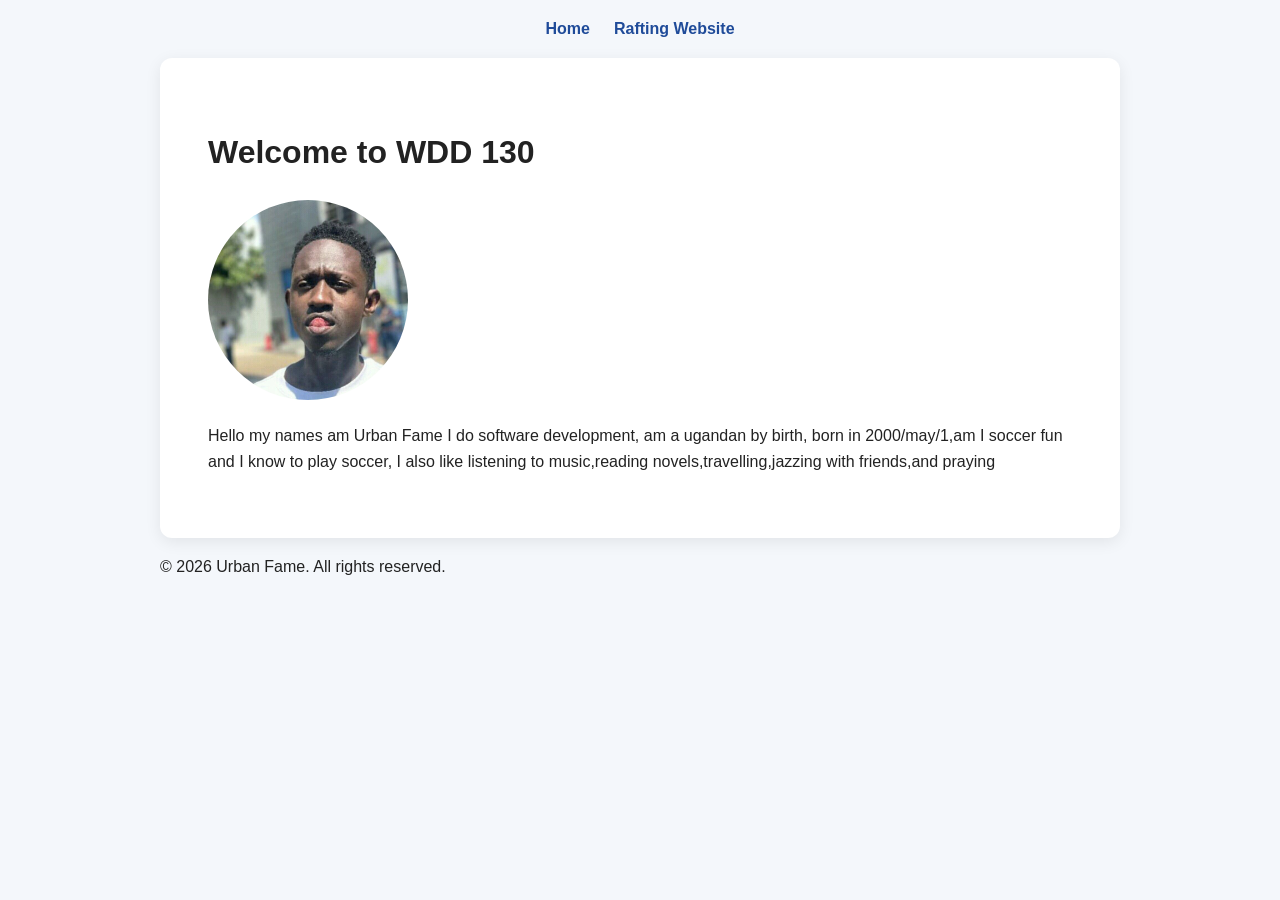
==== index.html @ 88afa838 "fixes" ====
<!DOCTYPE html>
<html lang="en">

<head>
    <meta charset="UTF-8">
    <meta name="viewport" content="width=device-width, initial-scale=1.0">
    <title> Urban Fame | WDD 130 </title>
    <meta name="description" content="Urban Fame website talks about the WDD130 course">
    <meta name="author" content="Urban Fame">

    <link rel="stylesheet" href="styles/styles.css">
</head>

<body>
    <header>
        <nav>
            <a href="#">Home</a>
            <a href="wwr/">Rafting Website</a>
        </nav>
    </header>
    <main>
        <h1>Welcome to WDD 130</h1>
        <img src=" images/profile.jpg" alt="urban fame.">
        <p>Hello my names am Urban Fame I do software development, am a ugandan by birth,
            born in 2000/may/1,am I soccer fun and I know to play soccer,
            I also like listening to music,reading novels,travelling,jazzing with friends,and praying</p>

    </main>
    <footer>
        <p>&copy; 2026 Urban Fame. All rights reserved.</p>

    </footer>
</body>

</html>
---- styles/styles.css ----
:root {
    --primary: #1f4b99;
    --dark: #222222;
    --light: #f4f7fb;
    --white: #ffffff;
}

* {
    box-sizing: border-box;
}

body {
    margin: 0;
    font-family: Arial, sans-serif;
    color: var(--dark);
    background: var(--light);
    line-height: 1.6;
}

header,
main,
footer {
    width: min(90%, 960px);
    margin-inline: auto;
}

nav {
    display: flex;
    gap: 1.5rem;
    justify-content: center;
    padding: 1rem 0;
}

nav a {
    color: var(--primary);
    font-weight: bold;
    text-decoration: none;
}

nav a:hover {
    text-decoration: underline;
}

main {
    background: var(--white);
    padding: clamp(1.5rem, 4vw, 3rem);
    border-radius: 12px;
    box-shadow: 0 4px 16px rgba(0, 0, 0, 0.08);
}

main img {
    max-width: 200px;
    height: auto;
    border-radius: 50%;
}
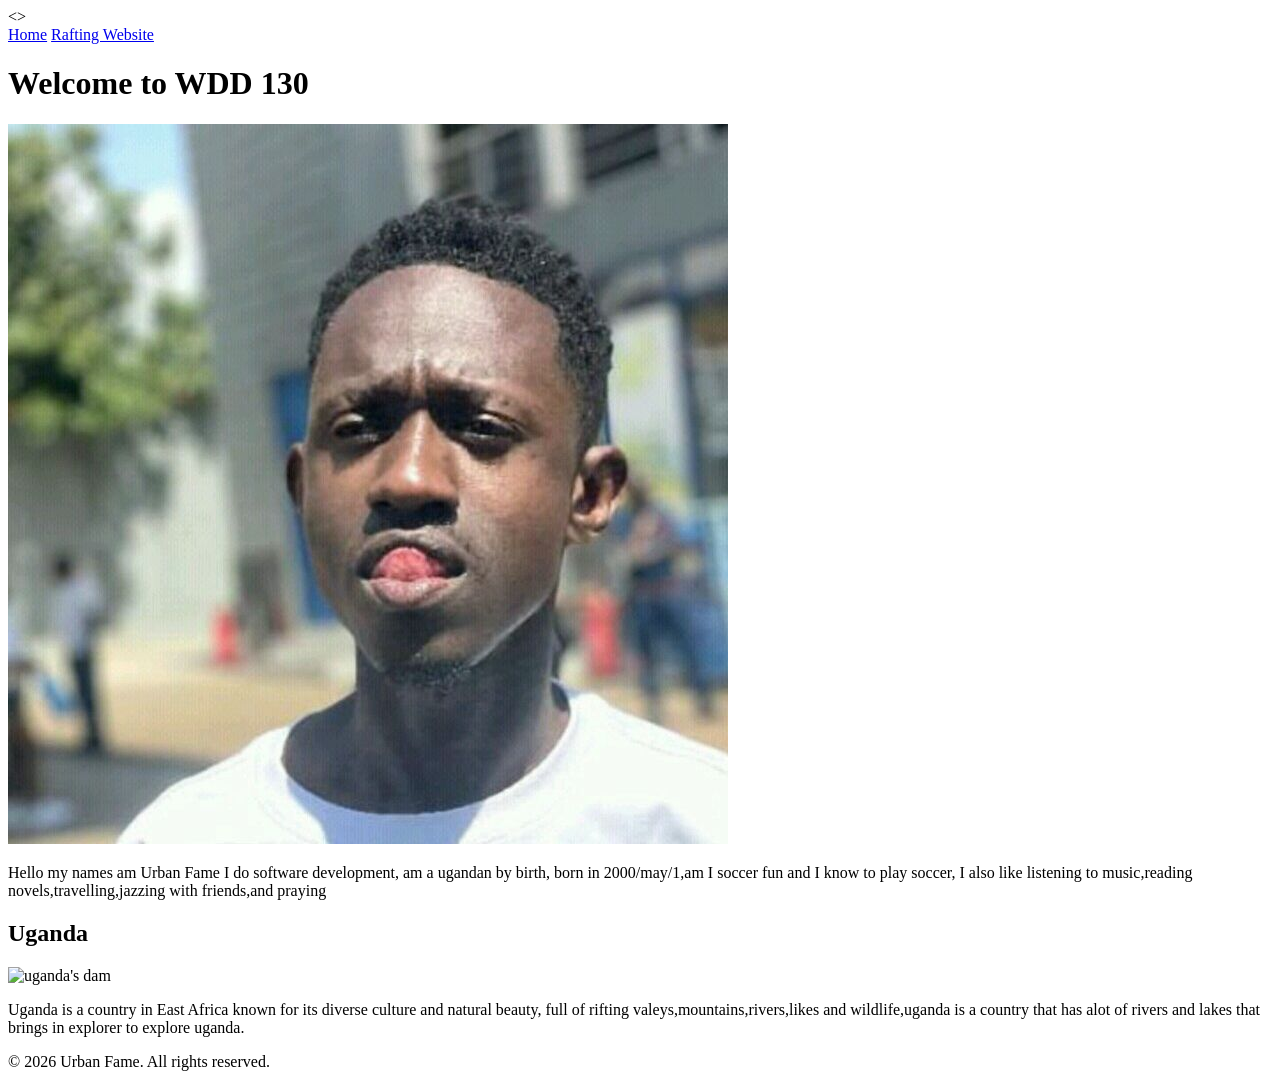
==== commit caf5f76c: "fix" ====
--- a/index.html
+++ b/index.html
@@ -5,13 +5,15 @@
     <meta charset="UTF-8">
     <meta name="viewport" content="width=device-width, initial-scale=1.0">
     <title> Urban Fame | WDD 130 </title>
-    <meta name="description" content="Urban Fame website talks about the WDD130 course">
+    <meta name="description" content="Urban Fame website BYU pathway student from uganda kampala,
+     doing software development and am so excited
+     about the WDD130 course because it has taught me how code and many others">
     <meta name="author" content="Urban Fame">
 
-    <link rel="stylesheet" href="styles/styles.css">
+    <link rel="stylesheet" href="styles.css M">
 </head>
 
-<body>
+<>
     <header>
         <nav>
             <a href="#">Home</a>
@@ -20,16 +22,23 @@
     </header>
     <main>
         <h1>Welcome to WDD 130</h1>
-        <img src=" images/profile.jpg" alt="urban fame.">
+        <img src="images/profile.jpg " alt="urban fame.">
         <p>Hello my names am Urban Fame I do software development, am a ugandan by birth,
             born in 2000/may/1,am I soccer fun and I know to play soccer,
             I also like listening to music,reading novels,travelling,jazzing with friends,and praying</p>
 
     </main>
+    <aside>
+        <h2>Uganda</h2>
+
+        <img src="jpg.jfif" alt="uganda's dam">
+        <p>Uganda is a country in East Africa known for its diverse culture and natural beauty,
+            full of rifting valeys,mountains,rivers,likes and wildlife,uganda is a country that has alot of
+            rivers and lakes that brings in explorer to explore uganda.</p>
+    </aside>
     <footer>
         <p>&copy; 2026 Urban Fame. All rights reserved.</p>
-
     </footer>
-</body>
+    </body>
 
 </html>
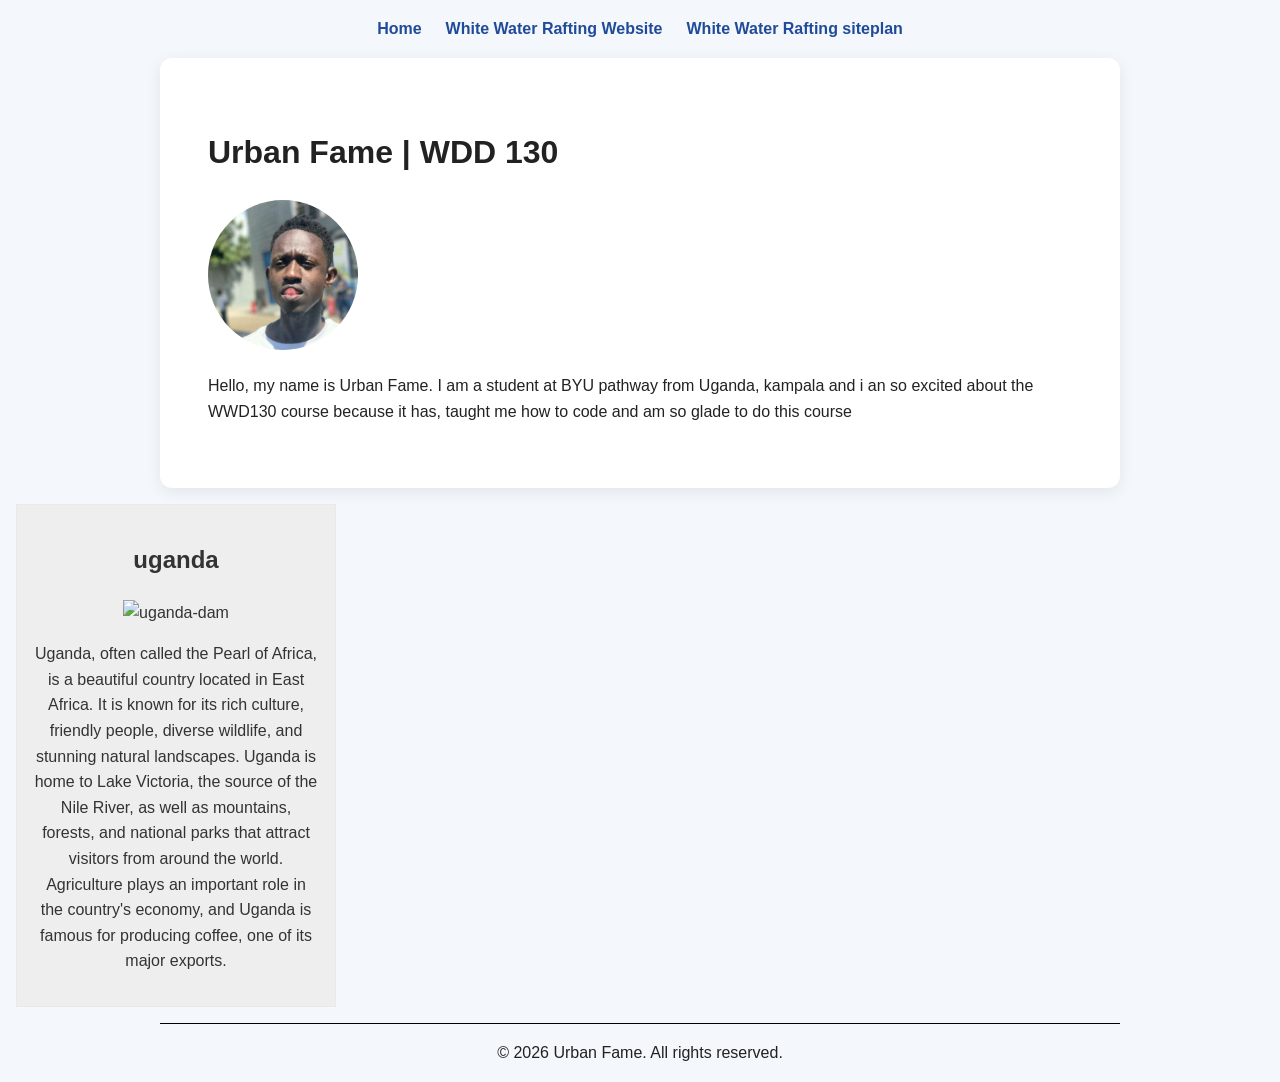
==== commit f8aada6e: "fix" ====
--- a/index.html
+++ b/index.html
@@ -5,40 +5,40 @@
     <meta charset="UTF-8">
     <meta name="viewport" content="width=device-width, initial-scale=1.0">
     <title> Urban Fame | WDD 130 </title>
-    <meta name="description" content="Urban Fame website BYU pathway student from uganda kampala,
-     doing software development and am so excited
-     about the WDD130 course because it has taught me how code and many others">
-    <meta name="author" content="Urban Fame">
+    <meta name="description" content="Urban Fame website BYU pathway student from uganda kampala,doing software development and am so excited>
+    <meta name=" author" content="Urban Fame">
 
-    <link rel="stylesheet" href="styles.css M">
+    <link rel="stylesheet" href="styles/styles.css">
 </head>
 
-<>
+<body>
     <header>
         <nav>
             <a href="#">Home</a>
-            <a href="wwr/">Rafting Website</a>
+            <a href="wwr /">White Water Rafting Website</a>
+            <a href="wwr/site-plan-rafting.html">White Water Rafting siteplan</a>
         </nav>
     </header>
     <main>
-        <h1>Welcome to WDD 130</h1>
-        <img src="images/profile.jpg " alt="urban fame.">
-        <p>Hello my names am Urban Fame I do software development, am a ugandan by birth,
-            born in 2000/may/1,am I soccer fun and I know to play soccer,
-            I also like listening to music,reading novels,travelling,jazzing with friends,and praying</p>
-
+        <h1>Urban Fame | WDD 130</h1>
+        <img src="images/profile.jpg" alt="Urban Fame" width="200">
+        <p>Hello, my name is Urban Fame. I am a student at BYU pathway from Uganda, kampala
+            and i an so excited about the WWD130 course because it has,
+            taught me how to code and am so glade to do this course</p>
     </main>
     <aside>
-        <h2>Uganda</h2>
+        <h2>uganda</h2>
+        <img src="images/uganda-dam.jpg" alt="uganda-dam">
+        <p>Uganda, often called the Pearl of Africa, is a beautiful country located in East Africa.
+            It is known for its rich culture, friendly people, diverse wildlife, and stunning natural landscapes.
+            Uganda is home to Lake Victoria, the source of the Nile River, as well as mountains, forests, and national parks that attract visitors from around the world.
+            Agriculture plays an important role in the country's economy, and Uganda is famous for producing coffee, one of its major exports.</p>
 
-        <img src="jpg.jfif" alt="uganda's dam">
-        <p>Uganda is a country in East Africa known for its diverse culture and natural beauty,
-            full of rifting valeys,mountains,rivers,likes and wildlife,uganda is a country that has alot of
-            rivers and lakes that brings in explorer to explore uganda.</p>
     </aside>
     <footer>
         <p>&copy; 2026 Urban Fame. All rights reserved.</p>
     </footer>
-    </body>
+</body>
+
 
 </html>
--- a/styles/styles.css
+++ b/styles/styles.css
@@ -0,0 +1,84 @@
+:root {
+    --primary: #1f4b99;
+    --dark: #222222;
+    --light: #f4f7fb;
+    --white: #ffffff;
+}
+
+* {
+    box-sizing: border-box;
+}
+
+body {
+    margin: 0;
+    font-family: Arial, sans-serif;
+    color: var(--dark);
+    background: var(--light);
+    line-height: 1.6;
+}
+
+header,
+main,
+footer {
+    width: min(90%, 960px);
+    margin-inline: auto;
+}
+
+nav {
+    display: flex;
+    gap: 1.5rem;
+    justify-content: center;
+    padding: 1rem 0;
+}
+
+nav a {
+    color: var(--primary);
+    font-weight: bold;
+    text-decoration: none;
+}
+
+nav a:hover {
+    text-decoration: underline;
+}
+
+main {
+    background: var(--white);
+    padding: clamp(1.5rem, 4vw, 3rem);
+    border-radius: 12px;
+    box-shadow: 0 4px 16px rgba(0, 0, 0, 0.08);
+}
+
+main img {
+    max-width: 150px;
+    height: auto;
+    border-radius: 50%;
+}
+
+p {
+    padding: 0;
+}
+
+aside {
+    width: 20rem;
+    margin: 1rem;
+    border: 1px solid rgba(0, 0, 0, 0.02);
+    /*1*/
+    padding: 1rem;
+    background-color: #eee;
+    color: #333;
+    text-align: center;
+
+}
+
+aside img {
+    width: 200px;
+    height: auto;
+
+}
+
+footer {
+    margin-top: 15px;
+    border-top: 1px solid #000;
+    text-align: center;
+
+}
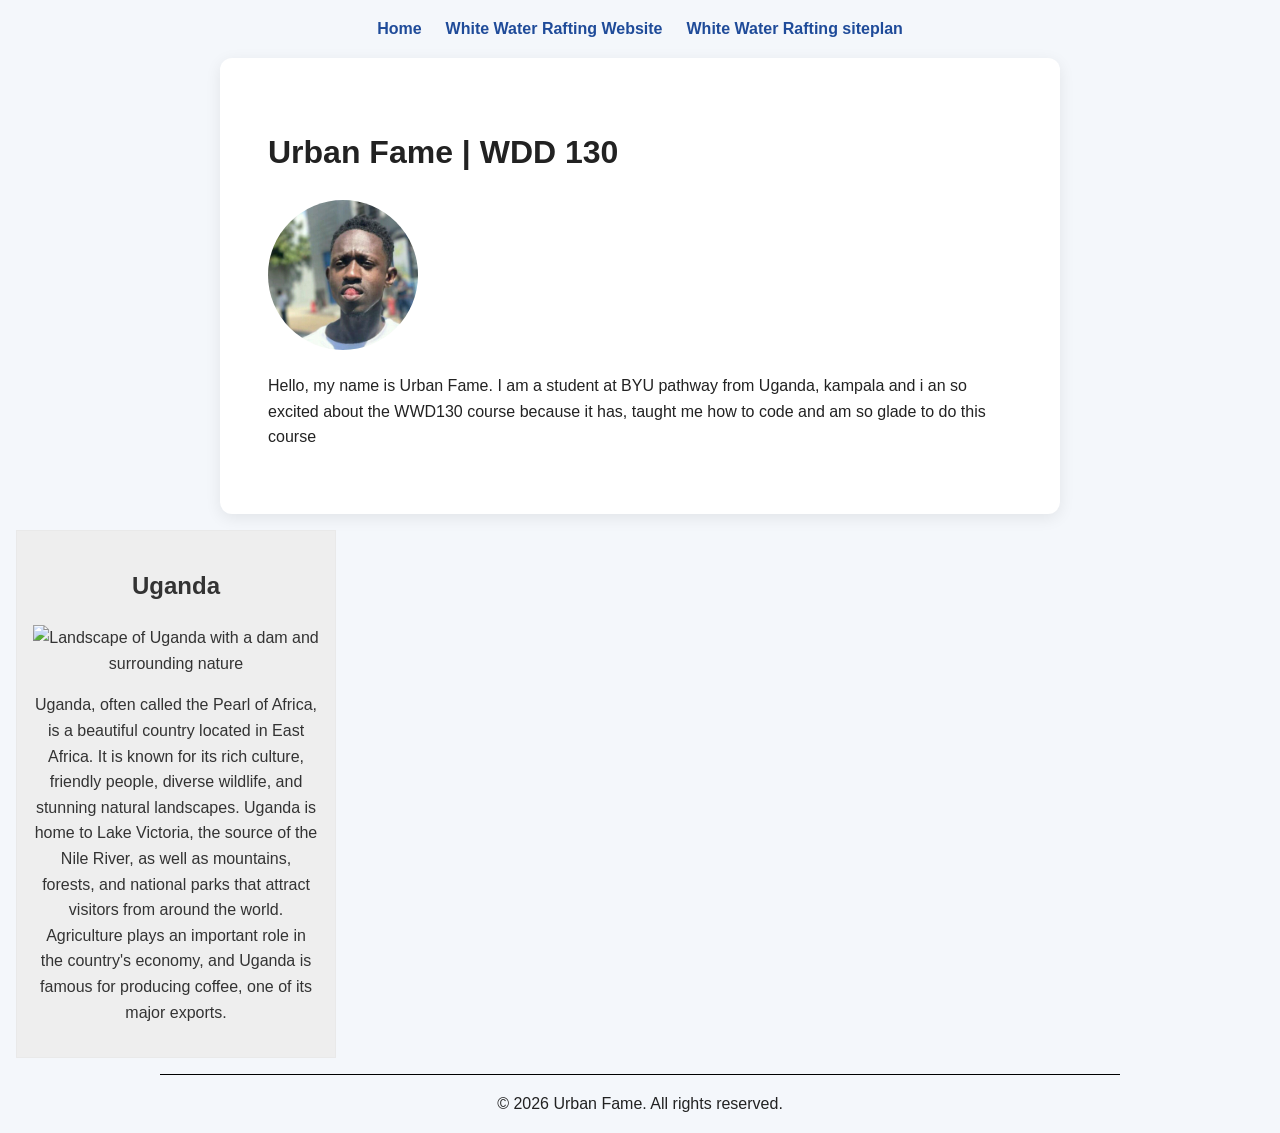
==== commit b3198605: "comm" ====
--- a/index.html
+++ b/index.html
@@ -5,8 +5,8 @@
     <meta charset="UTF-8">
     <meta name="viewport" content="width=device-width, initial-scale=1.0">
     <title> Urban Fame | WDD 130 </title>
-    <meta name="description" content="Urban Fame website BYU pathway student from uganda kampala,doing software development and am so excited>
-    <meta name=" author" content="Urban Fame">
+    <meta name="description" content="Urban Fame is a BYU-Pathway student from Kampala, Uganda, studying software development and learning web design in WDD 130.">
+    <meta name="author" content="Urban Fame">
 
     <link rel="stylesheet" href="styles/styles.css">
 </head>
@@ -15,7 +15,7 @@
     <header>
         <nav>
             <a href="#">Home</a>
-            <a href="wwr /">White Water Rafting Website</a>
+            <a href="wwr">White Water Rafting Website</a>
             <a href="wwr/site-plan-rafting.html">White Water Rafting siteplan</a>
         </nav>
     </header>
@@ -27,8 +27,8 @@
             taught me how to code and am so glade to do this course</p>
     </main>
     <aside>
-        <h2>uganda</h2>
-        <img src="images/uganda-dam.jpg" alt="uganda-dam">
+        <h2>Uganda</h2>
+        <img src="images/uganda-dam.jpg" alt="Landscape of Uganda with a dam and surrounding nature">
         <p>Uganda, often called the Pearl of Africa, is a beautiful country located in East Africa.
             It is known for its rich culture, friendly people, diverse wildlife, and stunning natural landscapes.
             Uganda is home to Lake Victoria, the source of the Nile River, as well as mountains, forests, and national parks that attract visitors from around the world.
--- a/styles/styles.css
+++ b/styles/styles.css
@@ -82,3 +82,7 @@
     text-align: center;
 
 }
+
+main {
+    max-width: 840px;
+}
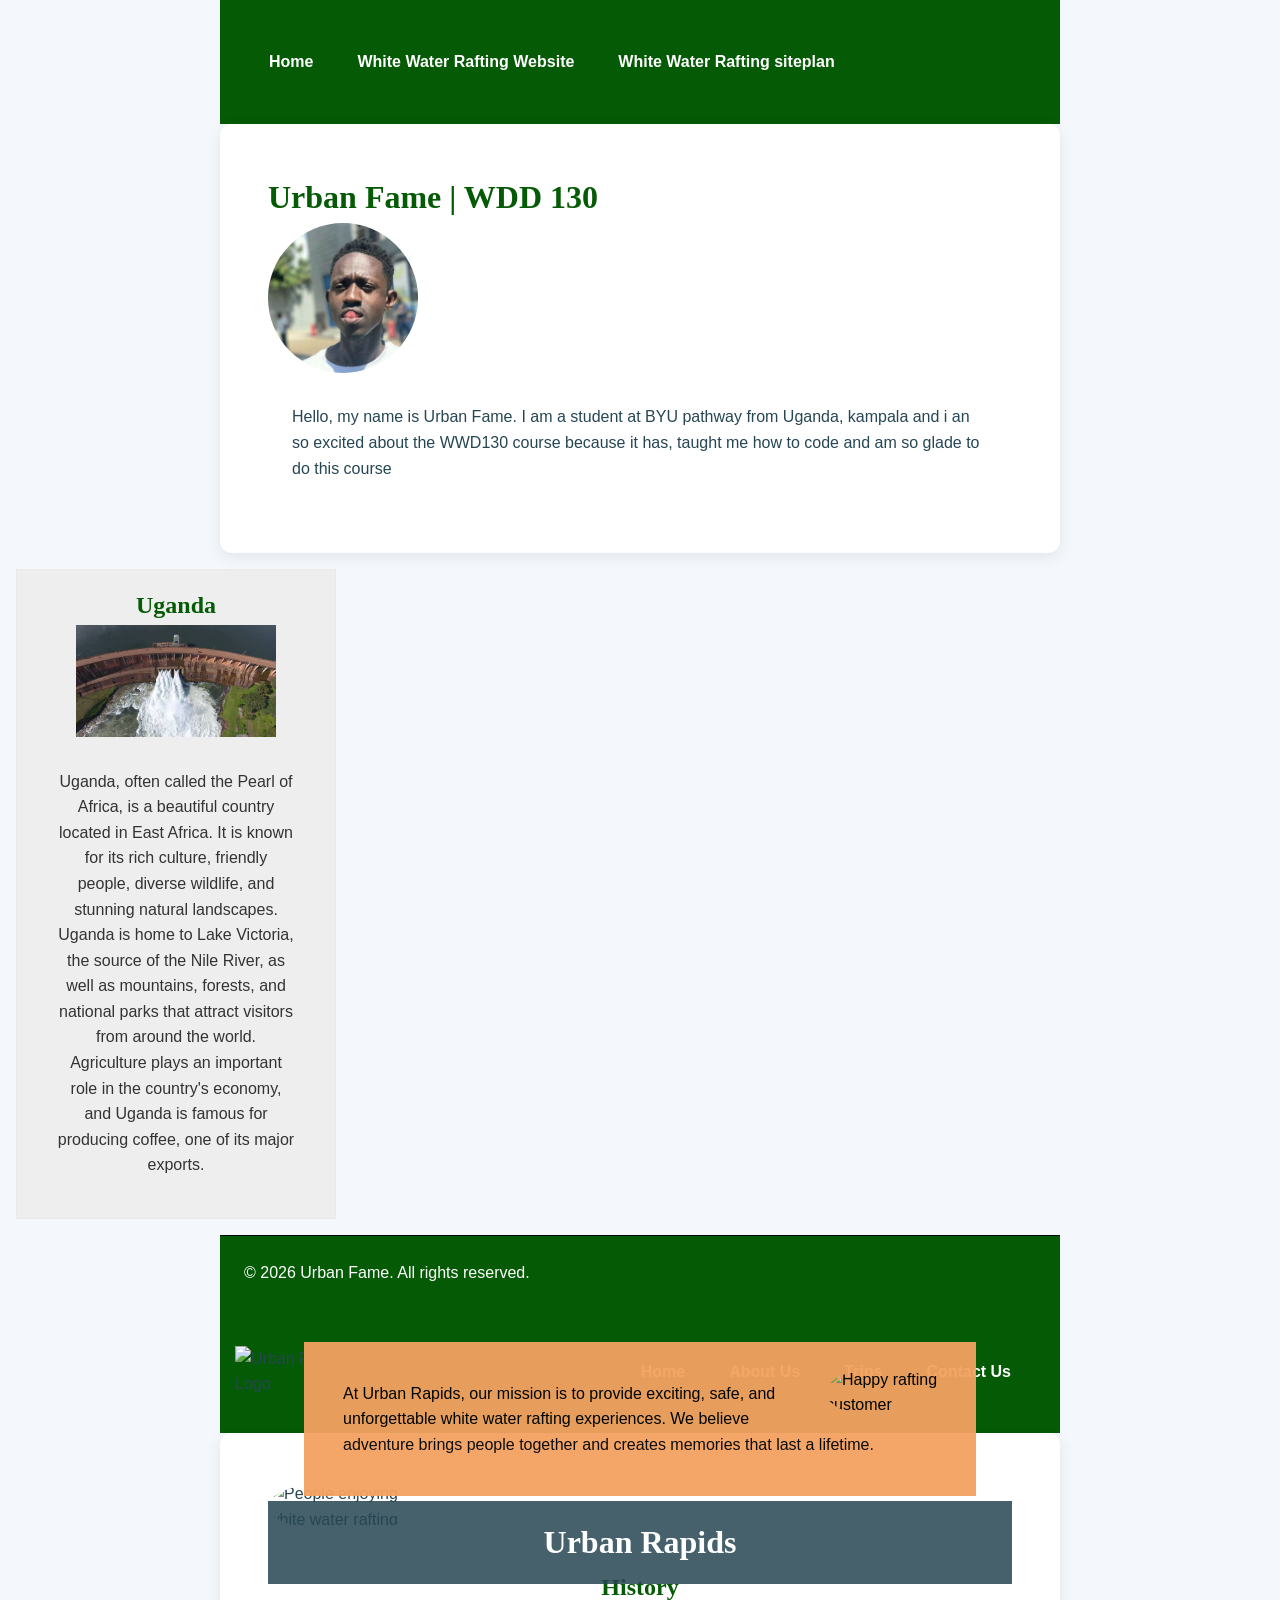
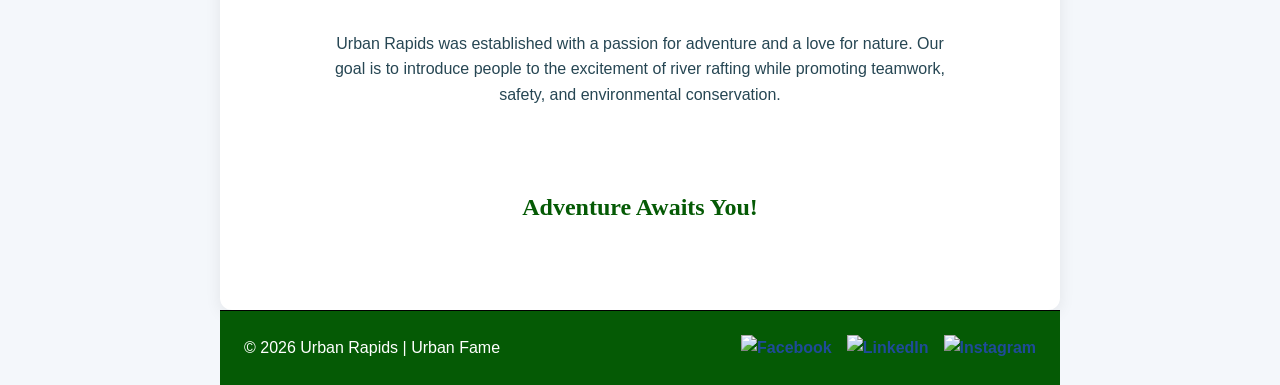
==== commit f204cdad: "fix" ====
--- a/index.html
+++ b/index.html
@@ -42,3 +42,81 @@
 
 
 </html>
+<!DOCTYPE html>
+<html lang="en">
+
+<head>
+    <meta charset="UTF-8">
+    <meta name="viewport" content="width=device-width, initial-scale=1.0">
+    <meta name="description" content="Urban Rapids offers exciting and unforgettable white water rafting adventures.">
+    <meta name="author" content="Urban Fame">
+    <title>About Us | Urban Rapids</title>
+    <link rel="stylesheet" href="styles/rafting.css">
+</head>
+
+<body>
+    <header>
+        <img src="images/rafting-logo.png" alt="Urban Rapids Logo" width="150">
+
+        <nav>
+            <a href="index.html">Home</a>
+            <a href="about.html">About Us</a>
+            <a href="trips.html">Trips</a>
+            <a href="contact.html">Contact Us</a>
+        </nav>
+    </header>
+
+    <main>
+        <div class="hero">
+            <img src="images/rafting-hero.jpg" alt="People enjoying white water rafting">
+
+            <h1>Urban Rapids</h1>
+
+            <article>
+                <img src="images/happy-client.jpg" alt="Happy rafting customer">
+
+                <p>
+                    At Urban Rapids, our mission is to provide exciting,
+                    safe, and unforgettable white water rafting experiences.
+                    We believe adventure brings people together and creates
+                    memories that last a lifetime.
+                </p>
+            </article>
+        </div>
+
+        <section class="history">
+            <h2>History</h2>
+
+            <p>
+                Urban Rapids was established with a passion for adventure
+                and a love for nature. Our goal is to introduce people to
+                the excitement of river rafting while promoting teamwork,
+                safety, and environmental conservation.
+            </p>
+        </section>
+
+        <section class="adventure">
+            <h2>Adventure Awaits You!</h2>
+        </section>
+    </main>
+
+    <footer>
+        <p>&copy; 2026 Urban Rapids | Urban Fame</p>
+
+        <nav class="socialmedia">
+            <a href="https://facebook.com">
+                <img src="images/facebook.svg" alt="Facebook">
+            </a>
+
+            <a href="https://linkedin.com">
+                <img src="images/linkedin.svg" alt="LinkedIn">
+            </a>
+
+            <a href="https://instagram.com">
+                <img src="images/instagram.svg" alt="Instagram">
+            </a>
+        </nav>
+    </footer>
+</body>
+
+</html>
--- a/styles/styles.css
+++ b/styles/styles.css
@@ -86,3 +86,140 @@
 main {
     max-width: 840px;
 }
+
+/* CSS Variables */
+:root {
+    --primary-color: #055a05;
+    --secondary-color: #f4a261;
+    --accent1-color: #264653;
+    --accent2-color: #e9c46a;
+
+    --heading-font: Georgia, serif;
+    --body-font: Arial, Helvetica, sans-serif;
+}
+
+/* Universal Selector */
+* {
+    margin: 0;
+    padding: 0;
+    box-sizing: border-box;
+}
+
+/* Body */
+body {
+    font-family: var(--body-font);
+    color: var(--accent1-color);
+}
+
+/* Header, Main and Footer */
+header,
+main,
+footer {
+    width: 840px;
+    margin: 0 auto;
+}
+
+/* Header */
+header {
+    display: flex;
+    align-items: center;
+    justify-content: space-between;
+    background-color: var(--primary-color);
+    padding: 15px;
+}
+
+header nav a {
+    color: white;
+    text-decoration: none;
+    margin: 10px;
+}
+
+/* Headings */
+h1,
+h2 {
+    font-family: var(--heading-font);
+    color: var(--primary-color);
+}
+
+/* General Spacing */
+nav,
+p,
+section,
+article {
+    margin: 16px;
+    padding: 8px;
+}
+
+/* Hero Section */
+.hero {
+    position: relative;
+}
+
+.hero img {
+    display: block;
+    width: 100%;
+    height: auto;
+}
+
+/* Hero Heading */
+.hero h1 {
+    position: absolute;
+    top: 20px;
+    width: 100%;
+    padding: 16px;
+    text-align: center;
+    opacity: 0.85;
+    background-color: var(--accent1-color);
+    color: white;
+}
+
+/* Hero Article */
+.hero article {
+    position: absolute;
+    bottom: 20px;
+    left: 20px;
+    right: 20px;
+    background-color: var(--secondary-color);
+    color: #000;
+    padding: 15px;
+    opacity: 0.95;
+}
+
+/* Article Image */
+.hero article img {
+    float: right;
+    width: 125px;
+    height: auto;
+    margin: 10px;
+}
+
+/* History and Adventure Sections */
+.history,
+.adventure {
+    padding: 20px;
+    text-align: center;
+}
+
+/* Footer */
+footer {
+    display: flex;
+    justify-content: space-between;
+    align-items: center;
+    background-color: var(--primary-color);
+    color: white;
+}
+
+/* Social Media */
+.socialmedia {
+    display: flex;
+    gap: 15px;
+}
+
+.socialmedia a {
+    text-decoration: none;
+}
+
+.socialmedia img {
+    width: 35px;
+    height: 35px;
+}
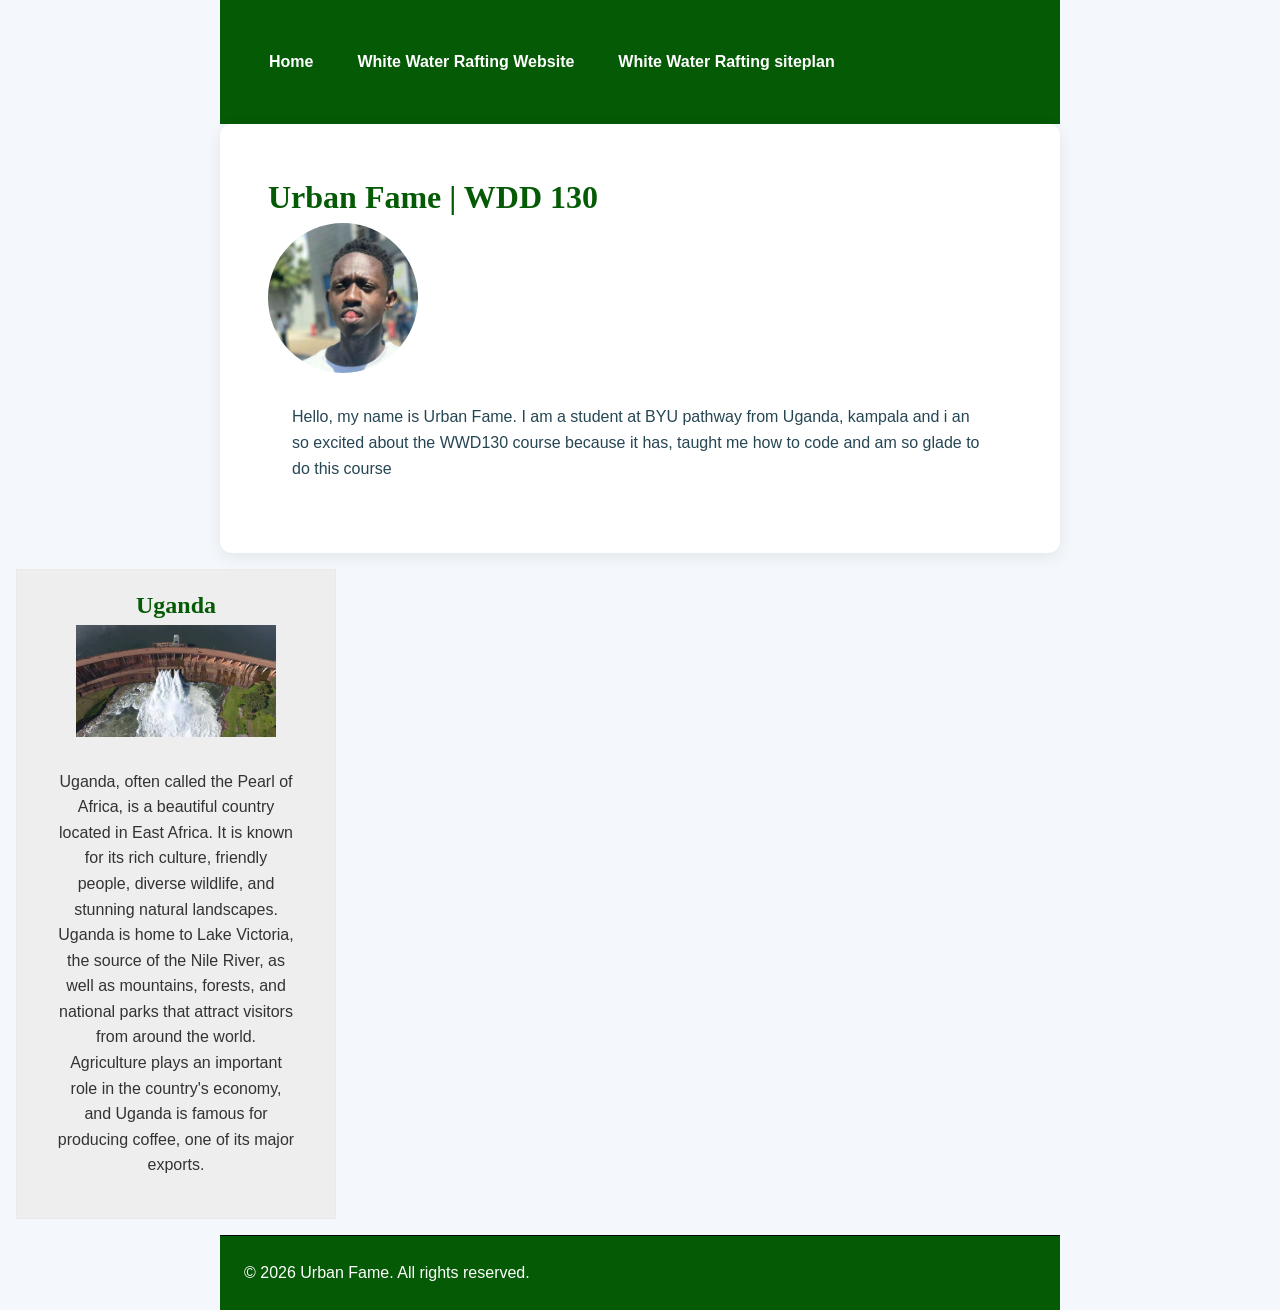
==== commit 9be5b502: "fix" ====
--- a/index.html
+++ b/index.html
@@ -40,83 +40,4 @@
     </footer>
 </body>
 
-
 </html>
-<!DOCTYPE html>
-<html lang="en">
-
-<head>
-    <meta charset="UTF-8">
-    <meta name="viewport" content="width=device-width, initial-scale=1.0">
-    <meta name="description" content="Urban Rapids offers exciting and unforgettable white water rafting adventures.">
-    <meta name="author" content="Urban Fame">
-    <title>About Us | Urban Rapids</title>
-    <link rel="stylesheet" href="styles/rafting.css">
-</head>
-
-<body>
-    <header>
-        <img src="images/rafting-logo.png" alt="Urban Rapids Logo" width="150">
-
-        <nav>
-            <a href="index.html">Home</a>
-            <a href="about.html">About Us</a>
-            <a href="trips.html">Trips</a>
-            <a href="contact.html">Contact Us</a>
-        </nav>
-    </header>
-
-    <main>
-        <div class="hero">
-            <img src="images/rafting-hero.jpg" alt="People enjoying white water rafting">
-
-            <h1>Urban Rapids</h1>
-
-            <article>
-                <img src="images/happy-client.jpg" alt="Happy rafting customer">
-
-                <p>
-                    At Urban Rapids, our mission is to provide exciting,
-                    safe, and unforgettable white water rafting experiences.
-                    We believe adventure brings people together and creates
-                    memories that last a lifetime.
-                </p>
-            </article>
-        </div>
-
-        <section class="history">
-            <h2>History</h2>
-
-            <p>
-                Urban Rapids was established with a passion for adventure
-                and a love for nature. Our goal is to introduce people to
-                the excitement of river rafting while promoting teamwork,
-                safety, and environmental conservation.
-            </p>
-        </section>
-
-        <section class="adventure">
-            <h2>Adventure Awaits You!</h2>
-        </section>
-    </main>
-
-    <footer>
-        <p>&copy; 2026 Urban Rapids | Urban Fame</p>
-
-        <nav class="socialmedia">
-            <a href="https://facebook.com">
-                <img src="images/facebook.svg" alt="Facebook">
-            </a>
-
-            <a href="https://linkedin.com">
-                <img src="images/linkedin.svg" alt="LinkedIn">
-            </a>
-
-            <a href="https://instagram.com">
-                <img src="images/instagram.svg" alt="Instagram">
-            </a>
-        </nav>
-    </footer>
-</body>
-
-</html>
